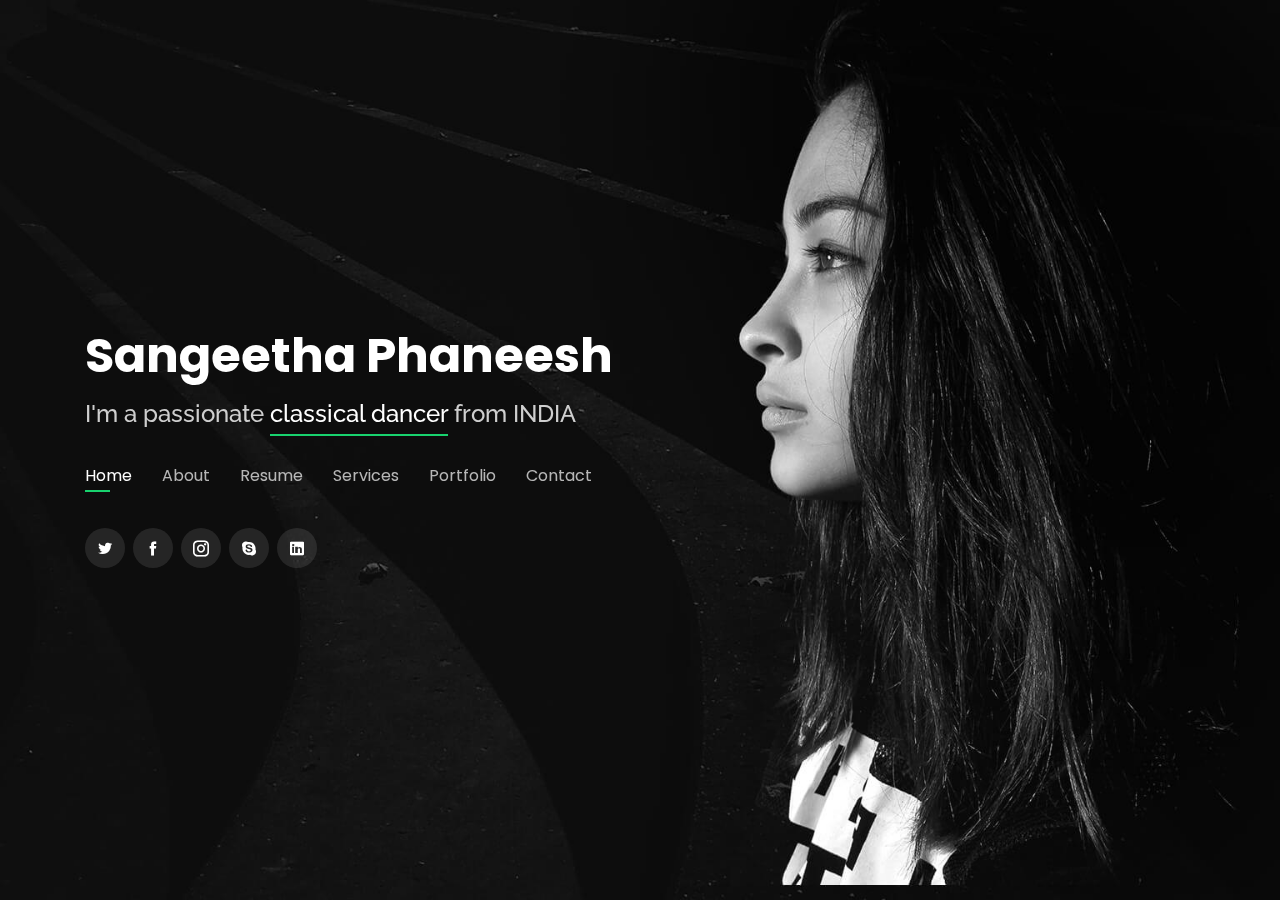
==== index.html @ 47c1cf38 "first" ====
<!DOCTYPE html>
<html lang="en">

<head>
  <meta charset="utf-8">
  <meta content="width=device-width, initial-scale=1.0" name="viewport">

  <title>Sangeetha Phaneesh Portfolio</title>
  <meta content="" name="descriptison">
  <meta content="" name="keywords">

  <!-- Favicons -->
  <link href="assets/img/favicon.png" rel="icon">
  <link href="assets/img/apple-touch-icon.png" rel="apple-touch-icon">

  <!-- Google Fonts -->
  <link href="https://fonts.googleapis.com/css?family=Open+Sans:300,300i,400,400i,600,600i,700,700i|Raleway:300,300i,400,400i,500,500i,600,600i,700,700i|Poppins:300,300i,400,400i,500,500i,600,600i,700,700i" rel="stylesheet">

  <!-- Vendor CSS Files -->
  <link href="assets/vendor/bootstrap/css/bootstrap.min.css" rel="stylesheet">
  <link href="assets/vendor/icofont/icofont.min.css" rel="stylesheet">
  <link href="assets/vendor/remixicon/remixicon.css" rel="stylesheet">
  <link href="assets/vendor/owl.carousel/assets/owl.carousel.min.css" rel="stylesheet">
  <link href="assets/vendor/boxicons/css/boxicons.min.css" rel="stylesheet">
  <link href="assets/vendor/venobox/venobox.css" rel="stylesheet">

  <!-- Template Main CSS File -->
  <link href="assets/css/style.css" rel="stylesheet">

  <!-- =======================================================
  * Template Name: Personal - v2.3.0
  * Template URL: https://bootstrapmade.com/personal-free-resume-bootstrap-template/
  * Author: BootstrapMade.com
  * License: https://bootstrapmade.com/license/
  ======================================================== -->
</head>

<body>

  <!-- ======= Header ======= -->
  <header id="header" class="header-tops">
    <div class="container">

      <h1><a href="index.html">Sangeetha Phaneesh</a></h1>
      <!-- Uncomment below if you prefer to use an image logo -->
      <!-- <a href="index.html" class="mr-auto"><img src="assets/img/sangeeta2.jpeg" alt="" class="img-fluid"></a> -->
      <h2>I'm a passionate <span>classical dancer</span> from INDIA</h2>

      <nav class="nav-menu d-none d-lg-block">
        <ul>
          <li class="active"><a href="#header">Home</a></li>
          <li><a href="#about">About</a></li>
          <li><a href="#resume">Resume</a></li>
          <li><a href="#services">Services</a></li>
          <li><a href="#portfolio">Portfolio</a></li>
          <li><a href="#contact">Contact</a></li>
        </ul>
      </nav><!-- .nav-menu -->

      <div class="social-links">
        <a href="#" class="twitter"><i class="icofont-twitter"></i></a>
        <a href="#" class="facebook"><i class="icofont-facebook"></i></a>
        <a href="#" class="instagram"><i class="icofont-instagram"></i></a>
        <a href="#" class="google-plus"><i class="icofont-skype"></i></a>
        <a href="#" class="linkedin"><i class="icofont-linkedin"></i></a>
      </div>

    </div>
  </header><!-- End Header -->

  <!-- ======= About Section ======= -->
  <section id="about" class="about">

    <!-- ======= About Me ======= -->
    <div class="about-me container">

      <div class="section-title">
        <h2>About</h2>
        <p>Learn more about me</p>
      </div>

      <div class="row">
        <div class="col-lg-4" data-aos="fade-right">
          <img src="assets/img/IMG_9456.JPG" class="img-fluid" alt="">
        </div>
        <div class="col-lg-8 pt-4 pt-lg-0 content" data-aos="fade-left">
          <h3>Sangeetha Phaneesh</h3>
          <p class="font-italic">
            I'm sangeetha Phaneesh, a passionate kuchipudi and kathak dancer from India
          </p>
          <div class="row">
            <div class="col-lg-6">
              <ul>
                <li><i class="icofont-rounded-right"></i> <strong>Birthday:</strong> 8 August 1999</li>
                <li><i class="icofont-rounded-right"></i> <strong>Website:</strong> www.example.com</li>
                <li><i class="icofont-rounded-right"></i> <strong>Phone:</strong> 91-9980125208, 91-9980125245</li>
                <li><i class="icofont-rounded-right"></i> <strong>City:</strong> City : Bangalore, INDIA</li>
              </ul>
            </div>
            <div class="col-lg-6">
              <ul>
                <li><i class="icofont-rounded-right"></i> <strong>Age:</strong> 21</li>
                <li><i class="icofont-rounded-right"></i> <strong>Degree:</strong> Bachelor of Engineering</li>
                <li><i class="icofont-rounded-right"></i> <strong>Email:</strong> sangeetaphanish@gmail.com</li>
                <li><i class="icofont-rounded-right"></i> <strong>Freelance:</strong>Available</li>
              </ul>
            </div>
          </div>
          <p>
            Kumari Sangeetha is a student of 3rd year B.E at B.M.S College of Engineering, Bangalore, India. She has been learning Kuchipudi dance form under the patranage and guidance of  Guru Dr.Veena Murthy Vijay  for the last 17 years And Kathak from Guru Sri Somashekar and Smt Soumya.  She has won the hearts and admiration of her gurus  through her total dedication and hard work.
She has successfully given more than 600 performances at her age of 21.  She has proved herself to be efficient, effective and energetic.
</p>
        </div>
      </div>

    </div><!-- End About Me -->

    <!-- ======= Counts ======= -->
    <div class="counts container">

      <div class="row">

        <div class="col-lg-3 col-md-6">
          <div class="count-box">
            <i class="icofont-simple-smile"></i>
            <span data-toggle="counter-up">600</span>
            <p>Performances</p>
          </div>
        </div>

        <div class="col-lg-3 col-md-6 mt-5 mt-md-0">
          <div class="count-box">
            <i class="icofont-document-folder"></i>
            <span data-toggle="counter-up">26</span>
            <p>Awards</p>
          </div>
        </div>

        <div class="col-lg-3 col-md-6 mt-5 mt-lg-0">
          <div class="count-box">
            <i class="icofont-live-support"></i>
            <span data-toggle="counter-up">17</span>
            <p>Years of Experience</p>
          </div>
        </div>

        <div class="col-lg-3 col-md-6 mt-5 mt-lg-0">
          <div class="count-box">
            <i class="icofont-users-alt-5"></i>
            <span data-toggle="counter-up">1</span>
            <p>Guiness World Records</p>
          </div>
        </div>

      </div>

    </div><!-- End Counts -->

    <!-- ======= Skills  ======= -->
    <div class="skills container">

      <div class="section-title">
        <h2>Skills</h2>
      </div>

      <div class="row skills-content">

        <div class="col-lg-6">

          <div class="progress">
            <span class="skill">Choreography <i class="val">90%</i></span>
            <div class="progress-bar-wrap">
              <div class="progress-bar" role="progressbar" aria-valuenow="90" aria-valuemin="0" aria-valuemax="100"></div>
            </div>
          </div>

          <div class="progress">
            <span class="skill">Temple Dance <i class="val">60%</i></span>
            <div class="progress-bar-wrap">
              <div class="progress-bar" role="progressbar" aria-valuenow="60" aria-valuemin="0" aria-valuemax="100"></div>
            </div>
          </div>

          <div class="progress">
            <span class="skill">Kathak <i class="val">85%</i></span>
            <div class="progress-bar-wrap">
              <div class="progress-bar" role="progressbar" aria-valuenow="85" aria-valuemin="0" aria-valuemax="100"></div>
            </div>
          </div>

        </div>

        <div class="col-lg-6">

          <div class="progress">
            <span class="skill">Kuchipudi <i class="val">100%</i></span>
            <div class="progress-bar-wrap">
              <div class="progress-bar" role="progressbar" aria-valuenow="100" aria-valuemin="0" aria-valuemax="100"></div>
            </div>
          </div>

          <div class="progress">
            <span class="skill">Bharatanatyam <i class="val">70%</i></span>
            <div class="progress-bar-wrap">
              <div class="progress-bar" role="progressbar" aria-valuenow="70" aria-valuemin="0" aria-valuemax="100"></div>
            </div>
          </div>

          <div class="progress">
            <span class="skill">Bollywood/Freestyle <i class="val">90%</i></span>
            <div class="progress-bar-wrap">
              <div class="progress-bar" role="progressbar" aria-valuenow="90" aria-valuemin="0" aria-valuemax="100"></div>
            </div>
          </div>

        </div>

      </div>

    </div><!-- End Skills -->

    <!-- ======= Interests ======= -->
    <div class="interests container">

      <div class="section-title">
        <h2>Awards</h2>
      </div>

      <div class="row">
        <div class="col-lg-3 col-md-4">
          <div class="icon-box">
            <i class="ri-store-line" style="color: #ffbb2c;"></i>
            <h3>Natya mayuri - 2009</h3>
          </div>
        </div>
        <div class="col-lg-3 col-md-4 mt-4 mt-md-0">
          <div class="icon-box">
            <i class="ri-bar-chart-box-line" style="color: #5578ff;"></i>
            <h3>Global World Record for Simhanandini dance -2010</h3>
          </div>
        </div>
        <div class="col-lg-3 col-md-4 mt-4 mt-md-0">
          <div class="icon-box">
            <i class="ri-calendar-todo-line" style="color: #e80368;"></i>
            <h3>Pogo Amazing Kids Award best of 3-2010</h3>
          </div>
        </div>
        <div class="col-lg-3 col-md-4 mt-4 mt-lg-0">
          <div class="icon-box">
            <i class="ri-paint-brush-line" style="color: #e361ff;"></i>
            <h3>Rajiv Gandhi Sadbhavana Award – 2010</h3>
          </div>
        </div>
        <div class="col-lg-3 col-md-4 mt-4">
          <div class="icon-box">
            <i class="ri-database-2-line" style="color: #47aeff;"></i>
            <h3>Natya Rani Shantala – 2010</h3>
          </div>
        </div>
        <div class="col-lg-3 col-md-4 mt-4">
          <div class="icon-box">
            <i class="ri-gradienter-line" style="color: #ffa76e;"></i>
            <h3>India Book of Records – 2011</h3>
          </div>
        </div>
        <div class="col-lg-3 col-md-4 mt-4">
          <div class="icon-box">
            <i class="ri-file-list-3-line" style="color: #11dbcf;"></i>
            <h3>Karnataka Kalashri – 2012</h3>
          </div>
        </div>
        <div class="col-lg-3 col-md-4 mt-4">
          <div class="icon-box">
            <i class="ri-price-tag-2-line" style="color: #4233ff;"></i>
            <h3>Pride of India- 2015 </h3>
          </div>
        </div>
        <div class="col-lg-3 col-md-4 mt-4">
          <div class="icon-box">
            <i class="ri-anchor-line" style="color: #b2904f;"></i>
            <h3>Natya Saraswathi – 2016</h3>
          </div>
        </div>
        <div class="col-lg-3 col-md-4 mt-4">
          <div class="icon-box">
            <i class="ri-disc-line" style="color: #b20969;"></i>
            <h3>Karnataka Sangeetha Nritya Academy,Simha Shatabdi- 2017</h3>
          </div>
        </div>
        <div class="col-lg-3 col-md-4 mt-4">
          <div class="icon-box">
            <i class="ri-base-station-line" style="color: #ff5828;"></i>
            <h3>Natya Kalanidhi – 2017</h3>
          </div>
        </div>
        <div class="col-lg-3 col-md-4 mt-4">
          <div class="icon-box">
            <i class="ri-fingerprint-line" style="color: #29cc61;"></i>
            <h3>Kalai Mammani - 2018</h3>
          </div>
        </div>
      </div>

    </div><!-- End Interests -->

    <!-- ======= Testimonials ======= -->
    <!-- <div class="testimonials container">

      <div class="section-title">
        <h2>Testimonials</h2>
      </div>

      <div class="owl-carousel testimonials-carousel">

        <div class="testimonial-item">
          <p>
            <i class="bx bxs-quote-alt-left quote-icon-left"></i>
            Proin iaculis purus consequat sem cure digni ssim donec porttitora entum suscipit rhoncus. Accusantium quam, ultricies eget id, aliquam eget nibh et. Maecen aliquam, risus at semper.
            <i class="bx bxs-quote-alt-right quote-icon-right"></i>
          </p>
          <img src="assets/img/testimonials/testimonials-1.jpg" class="testimonial-img" alt="">
          <h3>Saul Goodman</h3>
          <h4>Ceo &amp; Founder</h4>
        </div>

        <div class="testimonial-item">
          <p>
            <i class="bx bxs-quote-alt-left quote-icon-left"></i>
            Export tempor illum tamen malis malis eram quae irure esse labore quem cillum quid cillum eram malis quorum velit fore eram velit sunt aliqua noster fugiat irure amet legam anim culpa.
            <i class="bx bxs-quote-alt-right quote-icon-right"></i>
          </p>
          <img src="assets/img/testimonials/testimonials-2.jpg" class="testimonial-img" alt="">
          <h3>Sara Wilsson</h3>
          <h4>Designer</h4>
        </div>

        <div class="testimonial-item">
          <p>
            <i class="bx bxs-quote-alt-left quote-icon-left"></i>
            Enim nisi quem export duis labore cillum quae magna enim sint quorum nulla quem veniam duis minim tempor labore quem eram duis noster aute amet eram fore quis sint minim.
            <i class="bx bxs-quote-alt-right quote-icon-right"></i>
          </p>
          <img src="assets/img/testimonials/testimonials-3.jpg" class="testimonial-img" alt="">
          <h3>Jena Karlis</h3>
          <h4>Store Owner</h4>
        </div>

        <div class="testimonial-item">
          <p>
            <i class="bx bxs-quote-alt-left quote-icon-left"></i>
            Fugiat enim eram quae cillum dolore dolor amet nulla culpa multos export minim fugiat minim velit minim dolor enim duis veniam ipsum anim magna sunt elit fore quem dolore labore illum veniam.
            <i class="bx bxs-quote-alt-right quote-icon-right"></i>
          </p>
          <img src="assets/img/testimonials/testimonials-4.jpg" class="testimonial-img" alt="">
          <h3>Matt Brandon</h3>
          <h4>Freelancer</h4>
        </div>

        <div class="testimonial-item">
          <p>
            <i class="bx bxs-quote-alt-left quote-icon-left"></i>
            Quis quorum aliqua sint quem legam fore sunt eram irure aliqua veniam tempor noster veniam enim culpa labore duis sunt culpa nulla illum cillum fugiat legam esse veniam culpa fore nisi cillum quid.
            <i class="bx bxs-quote-alt-right quote-icon-right"></i>
          </p>
          <img src="assets/img/testimonials/testimonials-5.jpg" class="testimonial-img" alt="">
          <h3>John Larson</h3>
          <h4>Entrepreneur</h4>
        </div>

      </div>

    </div>End Testimonials  -->

  </section><!-- End About Section -->

  <!-- ======= Resume Section ======= -->
  <section id="resume" class="resume">
    <div class="container">

      <div class="section-title">
        <h2>Resume</h2>
        <p>Check My Resume</p>
      </div>

      <div class="row">
        <div class="col-lg-6">
          <h3 class="resume-title">Summary</h3>
          <div class="resume-item pb-0">
            <h4></h4>
            <p><em>I am a passionate dancer with 16+ years of learning experience. Dancing is not just a hobby for me but my utmost happiness. It has and always will be my first priority. Dancing makes me happy and  I love that feeling</em></p>
            <p>
            <ul>
              <li>Bangalore,India</li>
              <li>9535859550</li>
              <li>sangeetaphanish@gmail.com</li>
            </ul>
            </p>
          </div>

          <h3 class="resume-title">Education</h3>
          <div class="resume-item">
            <h4>Bachelor of Engineering &amp; Information Science</h4>
            <h5>2018 - 2022</h5>
            <p><em>BMS College of Engineering,Bangalore,India</em></p>
            <p>I am currently studying 3rd year engineering at BMSCE. I am a part of their dance club and the volleyball team. I’ve been a part of the college fest as a co Ordinator (utsav) and also taken part in other college fests for the dance competitions and won. I have also played volleyball matches and won a few.</p>
          </div>
          <div class="resume-item">
            <h4>Diplomo &amp; Kuchipudi</h4>
            <h5>2020 - 2022</h5>
            <p><em>Bangalore,India</em></p>
            <p>I’ve enrolled as a diploma student at the samanvaya foundation of arts which offers a diploma couse- sadhana for kuchipudi. I’ve been working on the Ashtavidha nayikas as my project.</p>
          </div>
        </div>
        <div class="col-lg-6">
          <h3 class="resume-title">Professional Experience</h3>
          <div class="resume-item">
            <h4>Kuchipudi and Kathak rangapravesh </h4>
            <h5>2009-2013</h5>
            <p><em>Bangalore,India</em></p>
            <p>
            <ul>
              <li>I did my kuchipudi rangaprevesha back in 2009 when I was 9 years old. it took place at Ravindra Kalakshetra, Bangalore.</li>
              <li>Around 1000+ people were present for the show. It was a 3 hour non stop program. Eminent artists like Veena Murthy Vijay, Vasundhara Doreswamy, R K Padmanabha were the chief guest and guest of honor of the program </li>
              <li>Almost 2000 people were present there. It was also a 3 hour long performance. Esteemed artists like Sai & Suparna Venkatesh, Somashekhar and Sowmya Somashekhar, Mysore B Nagaraj gave wonderful feedbacks about the program.</li>
              <li>The audience enjoyed every bit of the program. Wonderful and compliments were given. It was truly a heaven on earth moment.</li>
              <li>I did my kathak rangamanch in 2013 when I was 13 years old. This took place at Chowdiah memorial hall, bangalore. </li>
            </ul>
            </p>
          </div>
          <div class="resume-item">
            <h4>Performances given Abroad</h4>
            <h5>2009-2014</h5>
            <p><em>Across the globe</em></p>
            <p>
            <ul>
              <li>I gave around 15 shows in the US at different states and I can’t begin to tell what a pleasure it was.  The people there are so supportive and encouraging.  The performances I gave at the temples were so blissful. </li>
              <li>I received awards and token of appreciation at every place. They even offered to sponsor my travel and stay the next time I go to perform.</li>
              <li>I also gave performances at Mauritius. People were so happy with my show they interviewed me and articles about the same were printed in the local newspaper.</li>
              <li>The Mauritius Broadcasting Corporation made me give a live performance and the same was telecasted all over the island. </li>
            </ul>
            </p>
          </div>
        </div>
      </div>

    </div>
  </section><!-- End Resume Section -->

  <!-- ======= Services Section ======= -->
  <section id="services" class="services">
    <div class="container">

      <div class="section-title">
        <h2>Services</h2>
        <p>My Services</p>
      </div>

      <div class="row">
        <div class="col-lg-4 col-md-6 d-flex align-items-stretch">
          <div class="icon-box">
            <div class="icon"><i class="bx bxl-dribbble"></i></div>
            <h4><a href="">Choreography</a></h4>
            <p>Available in various dance forms-Bollywood, classical, Indian Contemporary and much more...</p>
          </div>
        </div>

        <div class="col-lg-4 col-md-6 d-flex align-items-stretch mt-4 mt-md-0">
          <div class="icon-box">
            <div class="icon"><i class="bx bx-file"></i></div>
            <h4><a href="">Workshops</a></h4>
            <p>Successfully conducted over 20+ Workshops in Kuchipudi and other dance forms</p>
          </div>
        </div>

        <div class="col-lg-4 col-md-6 d-flex align-items-stretch mt-4 mt-lg-0">
          <div class="icon-box">
            <div class="icon"><i class="bx bx-tachometer"></i></div>
            <h4><a href="">Seminar</a></h4>
            <p>Want to know about the technical and theoritical aspects of your dance??!! </p>
          </div>
        </div>

        <div class="col-lg-4 col-md-6 d-flex align-items-stretch mt-4">
          <div class="icon-box">
            <div class="icon"><i class="bx bx-world"></i></div>
            <h4><a href="">Performances-Group/Solo</a></h4>
            <p>Well,I can give all types of performances for any of the events(reframe this sentence)  </p>
          </div>
        </div>
<!-- 
        <div class="col-lg-4 col-md-6 d-flex align-items-stretch mt-4">
          <div class="icon-box">
            <div class="icon"><i class="bx bx-slideshow"></i></div>
            <h4><a href="">Dele cardo</a></h4>
            <p>Quis consequatur saepe eligendi voluptatem consequatur dolor consequuntur</p>
          </div>
        </div> -->

        <div class="col-lg-4 col-md-6 d-flex align-items-stretch mt-4">
          <div class="icon-box">
            <div class="icon"><i class="bx bx-arch"></i></div>
            <h4><a href="">More to come....</a></h4>
            <p>Hoping to deliver more services in the future/coming days</p>
          </div>
        </div> 

      </div>

    </div>
  </section><!-- End Services Section -->

  <!-- ======= Portfolio Section ======= -->
  <section id="portfolio" class="portfolio">
    <div class="container">

      <div class="section-title">
        <h2>Portfolio</h2>
        <p>My Works</p>
      </div>

      <div class="row">
        <div class="col-lg-12 d-flex justify-content-center">
          <ul id="portfolio-flters">
            <li data-filter="*" class="filter-active">All</li>
            <li data-filter=".filter-app">Events</li>
            <!-- <li data-filter=".filter-card">Card</li>
            <li data-filter=".filter-web">Web</li> -->
          </ul>
        </div>
      </div>

      <div class="row portfolio-container">

        <div class="col-lg-4 col-md-6 portfolio-item filter-app1">
          <div class="portfolio-wrap">
            <img src="assets/img/IMG_9456.JPG" class="img-fluid" alt="">
            <div class="portfolio-info">
              <!-- <h4>App 1</h4> -->
              <!-- <p>App</p> -->
              <div class="portfolio-links">
                <a href="assets/img/IMG_9456.JPG" data-gall="portfolioGallery" class="venobox" title="App 1"><i class="bx bx-plus"></i></a>
                <!-- <a href="portfolio-details.html" data-gall="portfolioDetailsGallery" data-vbtype="iframe" class="venobox" title="Portfolio Details"><i class="bx bx-link"></i></a> -->
              </div>
            </div>
          </div>
        </div>

        
        <div class="col-lg-4 col-md-6 portfolio-item filter-app1">
          <div class="portfolio-wrap">
            <img src="assets/img/IMG-20190813-WA0052.jpg" class="img-fluid" alt="">
            <div class="portfolio-info">
              <!-- <h4>App 1</h4> -->
              <!-- <p>App</p> -->
              <div class="portfolio-links">
                <a href="assets/img/IMG-20190813-WA0052.jpg" data-gall="portfolioGallery" class="venobox" title="App 1"><i class="bx bx-plus"></i></a>
                <!-- <a href="portfolio-details.html" data-gall="portfolioDetailsGallery" data-vbtype="iframe" class="venobox" title="Portfolio Details"><i class="bx bx-link"></i></a> -->
              </div>
            </div>
          </div>
        </div>

        
        <div class="col-lg-4 col-md-6 portfolio-item filter-app1">
          <div class="portfolio-wrap">
            <img src="assets/img/IMG_5542.JPG" class="img-fluid" alt="">
            <div class="portfolio-info">
              <!-- <h4>App 1</h4> -->
              <!-- <p>App</p> -->
              <div class="portfolio-links">
                <a href="assets/img/IMG_5542.JPG" data-gall="portfolioGallery" class="venobox" title="App 1"><i class="bx bx-plus"></i></a>
                <!-- <a href="portfolio-details.html" data-gall="portfolioDetailsGallery" data-vbtype="iframe" class="venobox" title="Portfolio Details"><i class="bx bx-link"></i></a> -->
              </div>
            </div>
          </div>
        </div>

        <div class="col-lg-4 col-md-6 portfolio-item filter-app1">
          <div class="portfolio-wrap">
            <img src="assets/img/IMG_9435-1.JPG" class="img-fluid" alt="">
            <div class="portfolio-info">
              <!-- <h4>App 1</h4> -->
              <!-- <p>App</p> -->
              <div class="portfolio-links">
                <a href="assets/img/IMG_9435-1.JPG" data-gall="portfolioGallery" class="venobox" title="App 1"><i class="bx bx-plus"></i></a>
                <!-- <a href="portfolio-details.html" data-gall="portfolioDetailsGallery" data-vbtype="iframe" class="venobox" title="Portfolio Details"><i class="bx bx-link"></i></a> -->
              </div>
            </div>
          </div>
        </div>

        <div class="col-lg-4 col-md-6 portfolio-item filter-app1">
          <div class="portfolio-wrap">
            <img src="assets/img/sangeetha phaneesh (27).jpg" class="img-fluid" alt="">
            <div class="portfolio-info">
              <!-- <h4>App 1</h4> -->
              <!-- <p>App</p> -->
              <div class="portfolio-links">
                <a href="assets/img/sangeetha phaneesh (27).jpg" data-gall="portfolioGallery" class="venobox" title="App 1"><i class="bx bx-plus"></i></a>
                <!-- <a href="portfolio-details.html" data-gall="portfolioDetailsGallery" data-vbtype="iframe" class="venobox" title="Portfolio Details"><i class="bx bx-link"></i></a> -->
              </div>
            </div>
          </div>
        </div>

        <div class="col-lg-4 col-md-6 portfolio-item filter-app1">
          <div class="portfolio-wrap">
            <img src="assets/img/IMG_20200518_185053.jpg" class="img-fluid" alt="">
            <div class="portfolio-info">
              <!-- <h4>App 1</h4> -->
              <!-- <p>App</p> -->
              <div class="portfolio-links">
                <a href="assets/img/IMG_20200518_185053.jpg" data-gall="portfolioGallery" class="venobox" title="App 1"><i class="bx bx-plus"></i></a>
                <!-- <a href="portfolio-details.html" data-gall="portfolioDetailsGallery" data-vbtype="iframe" class="venobox" title="Portfolio Details"><i class="bx bx-link"></i></a> -->
              </div>
            </div>
          </div>
        </div>

        <div class="col-lg-4 col-md-6 portfolio-item filter-app">
          <div class="portfolio-wrap">
            <img src="assets/img/IMG_20200623_120330.jpg" class="img-fluid" alt="">
            <div class="portfolio-info">
              <!-- <h4>App 1</h4> -->
              <!-- <p>App</p> -->
              <div class="portfolio-links">
                <a href="assets/img/IMG_20200623_120330.jpg" data-gall="portfolioGallery" class="venobox" title="App 1"><i class="bx bx-plus"></i></a>
                <a href="mohe_rang.html" data-gall="portfolioDetailsGallery" data-vbtype="iframe" class="venobox" title="Portfolio Details"><i class="bx bx-link"></i></a>
              </div>
            </div>
          </div>
        </div>

        <div class="col-lg-4 col-md-6 portfolio-item filter-app">
          <div class="portfolio-wrap">
            <img src="assets/img/IMG_20200623_120403.jpg" class="img-fluid" alt="">
            <div class="portfolio-info">
              <!-- <h4>App 1</h4> -->
              <!-- <p>App</p> -->
              <div class="portfolio-links">
                <a href="assets/img/IMG_20200623_120403.jpg" data-gall="portfolioGallery" class="venobox" title="App 1"><i class="bx bx-plus"></i></a>
                <a href="mohe_rang.html" data-gall="portfolioDetailsGallery" data-vbtype="iframe" class="venobox" title="Portfolio Details"><i class="bx bx-link"></i></a>
              </div>
            </div>
          </div>
        </div>

        <div class="col-lg-4 col-md-6 portfolio-item filter-app">
          <div class="portfolio-wrap">
            <img src="assets/img/IMG_20200623_121018.jpg" class="img-fluid" alt="">
            <div class="portfolio-info">
              <!-- <h4>App 1</h4> -->
              <!-- <p>App</p> -->
              <div class="portfolio-links">
                <a href="assets/img/IMG_20200623_121018.jpg" data-gall="portfolioGallery" class="venobox" title="App 1"><i class="bx bx-plus"></i></a>
                <a href="mohe_rang.html" data-gall="portfolioDetailsGallery" data-vbtype="iframe" class="venobox" title="Portfolio Details"><i class="bx bx-link"></i></a>
              </div>
            </div>
          </div>
        </div>

        
        <div class="col-lg-4 col-md-6 portfolio-item filter-app1">
          <div class="portfolio-wrap">
            <img src="assets/img/sangeetha phaneesh (31).jpg" class="img-fluid" alt="">
            <div class="portfolio-info">
              <!-- <h4>App 1</h4> -->
              <!-- <p>App</p> -->
              <div class="portfolio-links">
                <a href="assets/img/sangeetha phaneesh (31).jpg" data-gall="portfolioGallery" class="venobox" title="App 1"><i class="bx bx-plus"></i></a>
                <!-- <a href="portfolio-details.html" data-gall="portfolioDetailsGallery" data-vbtype="iframe" class="venobox" title="Portfolio Details"><i class="bx bx-link"></i></a> -->
              </div>
            </div>
          </div>
        </div>

        
        <div class="col-lg-4 col-md-6 portfolio-item filter-app">
          <div class="portfolio-wrap">
            <img src="assets/img/1.jpg" class="img-fluid" alt="">
            <div class="portfolio-info">
              <!-- <h4>App 1</h4> -->
              <!-- <p>App</p> -->
              <div class="portfolio-links">
                <a href="assets/img/1.jpg" data-gall="portfolioGallery" class="venobox" title="App 1"><i class="bx bx-plus"></i></a>
                <a href="portfolio-details.html" data-gall="portfolioDetailsGallery" data-vbtype="iframe" class="venobox" title="Portfolio Details"><i class="bx bx-link"></i></a>
              </div>
            </div>
          </div>
        </div>

        
        <div class="col-lg-4 col-md-6 portfolio-item filter-app1">
          <div class="portfolio-wrap">
            <img src="assets/img/FB_IMG_1448894540649.jpg" class="img-fluid" alt="">
            <div class="portfolio-info">
              <!-- <h4>App 1</h4> -->
              <!-- <p>App</p> -->
              <div class="portfolio-links">
                <a href="assets/img/FB_IMG_1448894540649.jpg" data-gall="portfolioGallery" class="venobox" title="App 1"><i class="bx bx-plus"></i></a>
                <!-- <a href="portfolio-details.html" data-gall="portfolioDetailsGallery" data-vbtype="iframe" class="venobox" title="Portfolio Details"><i class="bx bx-link"></i></a> -->
              </div>
            </div>
          </div>
        </div>
        
        <div class="col-lg-4 col-md-6 portfolio-item filter-app">
          <div class="portfolio-wrap">
            <img src="assets/img/4.jpg" class="img-fluid" alt="">
            <div class="portfolio-info">
              <!-- <h4>App 1</h4> -->
              <!-- <p>App</p> -->
              <div class="portfolio-links">
                <a href="assets/img/4.jpg" data-gall="portfolioGallery" class="venobox" title="App 1"><i class="bx bx-plus"></i></a>
                <a href="portfolio-details.html" data-gall="portfolioDetailsGallery" data-vbtype="iframe" class="venobox" title="Portfolio Details"><i class="bx bx-link"></i></a>
              </div>
            </div>
          </div>
        </div>



<!--         

        <div class="col-lg-4 col-md-6 portfolio-item filter-web">
          <div class="portfolio-wrap">
            <img src="assets/img/4.jpg" class="img-fluid" alt="">
            <div class="portfolio-info">
              <h4>Web 3</h4>
              <p>Web</p>
              <div class="portfolio-links">
                <a href="assets/img/portfolio/portfolio-2.jpg" data-gall="portfolioGallery" class="venobox" title="Web 3"><i class="bx bx-plus"></i></a>
                <a href="portfolio-details.html" data-gall="portfolioDetailsGallery" data-vbtype="iframe" class="venobox" title="Portfolio Details"><i class="bx bx-link"></i></a>
              </div>
            </div>
          </div>
        </div>

        <div class="col-lg-4 col-md-6 portfolio-item filter-app">
          <div class="portfolio-wrap">
            <img src="assets/img/_SRI0370_1.png" class="img-fluid" alt="">
            <div class="portfolio-info">
              <h4>App 2</h4>
              <p>App</p>
              <div class="portfolio-links">
                <a href="assets/img/portfolio/portfolio-3.jpg" data-gall="portfolioGallery" class="venobox" title="App 2"><i class="bx bx-plus"></i></a>
                <a href="portfolio-details.html" data-gall="portfolioDetailsGallery" data-vbtype="iframe" class="venobox" title="Portfolio Details"><i class="bx bx-link"></i></a>
              </div>
            </div>
          </div>
        </div>

        <div class="col-lg-4 col-md-6 portfolio-item filter-card">
          <div class="portfolio-wrap">
            <img src="assets/img/FB_IMG_1448894540649.jpg" class="img-fluid" alt="">
            <div class="portfolio-info">
              <h4>Card 2</h4>
              <p>Card</p>
              <div class="portfolio-links">
                <a href="assets/img/FB_IMG_1448894540649.jpg" data-gall="portfolioGallery" class="venobox" title="Card 2"><i class="bx bx-plus"></i></a>
                <a href="portfolio-details.html" data-gall="portfolioDetailsGallery" data-vbtype="iframe" class="venobox" title="Portfolio Details"><i class="bx bx-link"></i></a>
              </div>
            </div>
          </div>
        </div>

        <div class="col-lg-4 col-md-6 portfolio-item filter-web">
          <div class="portfolio-wrap">
            <img src="assets/img/portfolio/portfolio-5.jpg" class="img-fluid" alt="">
            <div class="portfolio-info">
              <h4>Web 2</h4>
              <p>Web</p>
              <div class="portfolio-links">
                <a href="assets/img/portfolio/portfolio-5.jpg" data-gall="portfolioGallery" class="venobox" title="Web 2"><i class="bx bx-plus"></i></a>
                <a href="portfolio-details.html" data-gall="portfolioDetailsGallery" data-vbtype="iframe" class="venobox" title="Portfolio Details"><i class="bx bx-link"></i></a>
              </div>
            </div>
          </div>
        </div>

        <div class="col-lg-4 col-md-6 portfolio-item filter-app">
          <div class="portfolio-wrap">
            <img src="assets/img/portfolio/portfolio-6.jpg" class="img-fluid" alt="">
            <div class="portfolio-info">
              <h4>App 3</h4>
              <p>App</p>
              <div class="portfolio-links">
                <a href="assets/img/portfolio/portfolio-6.jpg" data-gall="portfolioGallery" class="venobox" title="App 3"><i class="bx bx-plus"></i></a>
                <a href="portfolio-details.html" data-gall="portfolioDetailsGallery" data-vbtype="iframe" class="venobox" title="Portfolio Details"><i class="bx bx-link"></i></a>
              </div>
            </div>
          </div>
        </div>

        <div class="col-lg-4 col-md-6 portfolio-item filter-card">
          <div class="portfolio-wrap">
            <img src="assets/img/portfolio/portfolio-7.jpg" class="img-fluid" alt="">
            <div class="portfolio-info">
              <h4>Card 1</h4>
              <p>Card</p>
              <div class="portfolio-links">
                <a href="assets/img/portfolio/portfolio-7.jpg" data-gall="portfolioGallery" class="venobox" title="Card 1"><i class="bx bx-plus"></i></a>
                <a href="portfolio-details.html" data-gall="portfolioDetailsGallery" data-vbtype="iframe" class="venobox" title="Portfolio Details"><i class="bx bx-link"></i></a>
              </div>
            </div>
          </div>
        </div>

        <div class="col-lg-4 col-md-6 portfolio-item filter-card">
          <div class="portfolio-wrap">
            <img src="assets/img/portfolio/portfolio-8.jpg" class="img-fluid" alt="">
            <div class="portfolio-info">
              <h4>Card 3</h4>
              <p>Card</p>
              <div class="portfolio-links">
                <a href="assets/img/portfolio/portfolio-8.jpg" data-gall="portfolioGallery" class="venobox" title="Card 3"><i class="bx bx-plus"></i></a>
                <a href="portfolio-details.html" data-gall="portfolioDetailsGallery" data-vbtype="iframe" class="venobox" title="Portfolio Details"><i class="bx bx-link"></i></a>
              </div>
            </div>
          </div>
        </div>

        <div class="col-lg-4 col-md-6 portfolio-item filter-web">
          <div class="portfolio-wrap">
            <img src="assets/img/portfolio/portfolio-9.jpg" class="img-fluid" alt="">
            <div class="portfolio-info">
              <h4>Web 3</h4>
              <p>Web</p>
              <div class="portfolio-links">
                <a href="assets/img/portfolio/portfolio-9.jpg" data-gall="portfolioGallery" class="venobox" title="Web 3"><i class="bx bx-plus"></i></a>
                <a href="portfolio-details.html" data-gall="portfolioDetailsGallery" data-vbtype="iframe" class="venobox" title="Portfolio Details"><i class="bx bx-link"></i></a>
              </div>
            </div>
          </div>
        </div> -->

      </div>

    </div>
  </section><!-- End Portfolio Section -->

  <!-- ======= Contact Section ======= -->
  <section id="contact" class="contact">
    <div class="container">

      <div class="section-title">
        <h2>Contact</h2>
        <p>Contact Me</p>
      </div>

      <div class="row mt-2">

        <div class="col-md-6 d-flex align-items-stretch">
          <div class="info-box">
            <i class="bx bx-map"></i>
            <h3>My Address</h3>
            <p> No. 429 / G-1, Hasiru appartments<br>
              20th main, 1st N Block, Rajaji nagar<br>
              Bangalore-560010
</p>
          </div>
        </div>

        <div class="col-md-6 mt-4 mt-md-0 d-flex align-items-stretch">
          <div class="info-box">
            <i class="bx bx-share-alt"></i>
            <h3>Social Profiles</h3>
            <div class="social-links">
              <a href="#" class="twitter"><i class="icofont-twitter"></i></a>
              <a href="https://www.facebook.com/sangeeta.phanish" class="facebook"><i class="icofont-facebook"></i></a>
              <a href="https://www.instagram.com/sangeeta_phanish?r=nametag" class="instagram"><i class="icofont-instagram"></i></a>
              <a href="#" class="google-plus"><i class="icofont-skype"></i></a>
              <a href="#" class="linkedin"><i class="icofont-linkedin"></i></a>
            </div>
          </div>
        </div>

        <div class="col-md-6 mt-4 d-flex align-items-stretch">
          <div class="info-box">
            <i class="bx bx-envelope"></i>
            <h3>Email Me</h3>
            <p>sangeetaphanish@gmail.com</p>
          </div>
        </div>
        <div class="col-md-6 mt-4 d-flex align-items-stretch">
          <div class="info-box">
            <i class="bx bx-phone-call"></i>
            <h3>Call Me</h3>
            <p>+91 9535859550</p>
          </div>
        </div>
      </div>

      <!-- <form action="forms/contact.php" method="post" role="form" class="php-email-form mt-4">
        <div class="form-row">
          <div class="col-md-6 form-group">
            <input type="text" name="name" class="form-control" id="name" placeholder="Your Name" data-rule="minlen:4" data-msg="Please enter at least 4 chars" />
            <div class="validate"></div>
          </div>
          <div class="col-md-6 form-group">
            <input type="email" class="form-control" name="email" id="email" placeholder="Your Email" data-rule="email" data-msg="Please enter a valid email" />
            <div class="validate"></div>
          </div>
        </div>
        <div class="form-group">
          <input type="text" class="form-control" name="subject" id="subject" placeholder="Subject" data-rule="minlen:4" data-msg="Please enter at least 8 chars of subject" />
          <div class="validate"></div>
        </div>
        <div class="form-group">
          <textarea class="form-control" name="message" rows="5" data-rule="required" data-msg="Please write something for us" placeholder="Message"></textarea>
          <div class="validate"></div>
        </div>
        <div class="mb-3">
          <div class="loading">Loading</div>
          <div class="error-message"></div>
          <div class="sent-message">Your message has been sent. Thank you!</div>
        </div>
        <div class="text-center"><button type="submit">Send Message</button></div>
      </form> -->

    </div>
  </section><!-- End Contact Section -->

  <div class="credits">
    <!-- All the links in the footer should remain intact. -->
    <!-- You can delete the links only if you purchased the pro version. -->
    <!-- Licensing information: https://bootstrapmade.com/license/ -->
    <!-- Purchase the pro version with working PHP/AJAX contact form: https://bootstrapmade.com/personal-free-resume-bootstrap-template/ -->
    
  </div>

  <!-- Vendor JS Files -->
  <script src="assets/vendor/jquery/jquery.min.js"></script>
  <script src="assets/vendor/bootstrap/js/bootstrap.bundle.min.js"></script>
  <script src="assets/vendor/jquery.easing/jquery.easing.min.js"></script>
  <script src="assets/vendor/php-email-form/validate.js"></script>
  <script src="assets/vendor/waypoints/jquery.waypoints.min.js"></script>
  <script src="assets/vendor/counterup/counterup.min.js"></script>
  <script src="assets/vendor/owl.carousel/owl.carousel.min.js"></script>
  <script src="assets/vendor/isotope-layout/isotope.pkgd.min.js"></script>
  <script src="assets/vendor/venobox/venobox.min.js"></script>

  <!-- Template Main JS File -->
  <script src="assets/js/main.js"></script>

</body>

</html>
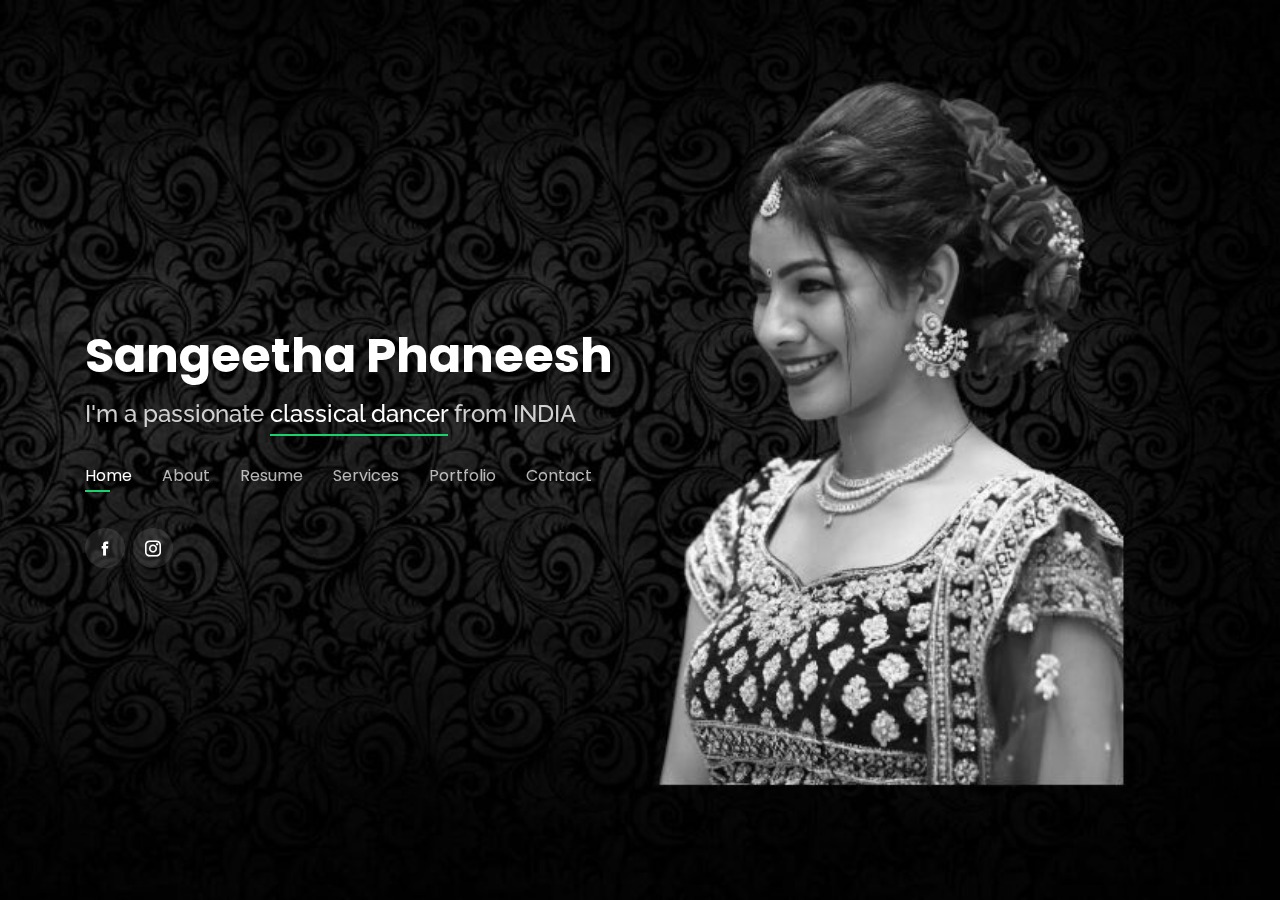
==== commit 64a1cd13: "second" ====
--- a/index.html
+++ b/index.html
@@ -58,11 +58,11 @@
       </nav><!-- .nav-menu -->
 
       <div class="social-links">
-        <a href="#" class="twitter"><i class="icofont-twitter"></i></a>
-        <a href="#" class="facebook"><i class="icofont-facebook"></i></a>
-        <a href="#" class="instagram"><i class="icofont-instagram"></i></a>
-        <a href="#" class="google-plus"><i class="icofont-skype"></i></a>
-        <a href="#" class="linkedin"><i class="icofont-linkedin"></i></a>
+        <!-- <a href="#" class="twitter"><i class="icofont-twitter"></i></a> -->
+        <a href="https://www.facebook.com/sangeeta.phanish" class="facebook"><i class="icofont-facebook"></i></a>
+        <a href="https://www.instagram.com/sangeethaphaneesh_dance?r=nametag" class="instagram"><i class="icofont-instagram"></i></a>
+        <!-- <a href="#" class="google-plus"><i class="icofont-skype"></i></a>
+        <a href="#" class="linkedin"><i class="icofont-linkedin"></i></a> -->
       </div>
 
     </div>
@@ -86,7 +86,7 @@
         <div class="col-lg-8 pt-4 pt-lg-0 content" data-aos="fade-left">
           <h3>Sangeetha Phaneesh</h3>
           <p class="font-italic">
-            I'm sangeetha Phaneesh, a passionate kuchipudi and kathak dancer from India
+            I'm sangeetha Phaneesh, an enthusiastic kuchipudi and kathak dancer from India
           </p>
           <div class="row">
             <div class="col-lg-6">
@@ -387,7 +387,7 @@
           <h3 class="resume-title">Summary</h3>
           <div class="resume-item pb-0">
             <h4></h4>
-            <p><em>I am a passionate dancer with 16+ years of learning experience. Dancing is not just a hobby for me but my utmost happiness. It has and always will be my first priority. Dancing makes me happy and  I love that feeling</em></p>
+            <p><em>I am an ardent dancer with 16+ years of learning experience. Dancing is not just a hobby for me but my utmost happiness. It has and always will be my first priority. Dancing makes me happy and  I love that feeling</em></p>
             <p>
             <ul>
               <li>Bangalore,India</li>
@@ -484,7 +484,7 @@
           <div class="icon-box">
             <div class="icon"><i class="bx bx-world"></i></div>
             <h4><a href="">Performances-Group/Solo</a></h4>
-            <p>Well,I can give all types of performances for any of the events(reframe this sentence)  </p>
+            <p>Brace yourselves to watch these classical dance forms and get entertained</p>
           </div>
         </div>
 <!-- 
@@ -866,11 +866,11 @@
             <i class="bx bx-share-alt"></i>
             <h3>Social Profiles</h3>
             <div class="social-links">
-              <a href="#" class="twitter"><i class="icofont-twitter"></i></a>
+              <!-- <a href="#" class="twitter"><i class="icofont-twitter"></i></a> -->
               <a href="https://www.facebook.com/sangeeta.phanish" class="facebook"><i class="icofont-facebook"></i></a>
-              <a href="https://www.instagram.com/sangeeta_phanish?r=nametag" class="instagram"><i class="icofont-instagram"></i></a>
-              <a href="#" class="google-plus"><i class="icofont-skype"></i></a>
-              <a href="#" class="linkedin"><i class="icofont-linkedin"></i></a>
+              <a href="https://www.instagram.com/sangeethaphaneesh_dance?r=nametag" class="instagram"><i class="icofont-instagram"></i></a>
+              <!-- <a href="#" class="google-plus"><i class="icofont-skype"></i></a>
+              <a href="#" class="linkedin"><i class="icofont-linkedin"></i></a> -->
             </div>
           </div>
         </div>
--- a/assets/css/style.css
+++ b/assets/css/style.css
@@ -22,7 +22,7 @@
 body::before {
   content: "";
   position: fixed;
-  background: #040404 url("../img/bg.jpg") top right no-repeat;
+  background: #040404 url("../img/bg3.jpg") top right no-repeat;
   background-attachment: fixed;
   background-size: cover;
   left: 0;
@@ -30,6 +30,12 @@
   top: 0;
   height: 100vh;
   z-index: -1;
+}
+
+@media (max-width: 560px) {
+  body::before {
+    background: #040404 url("../img/bg1.jpg") center center no-repeat;
+  }
 }
 
 @media (min-width: 1024px) {
